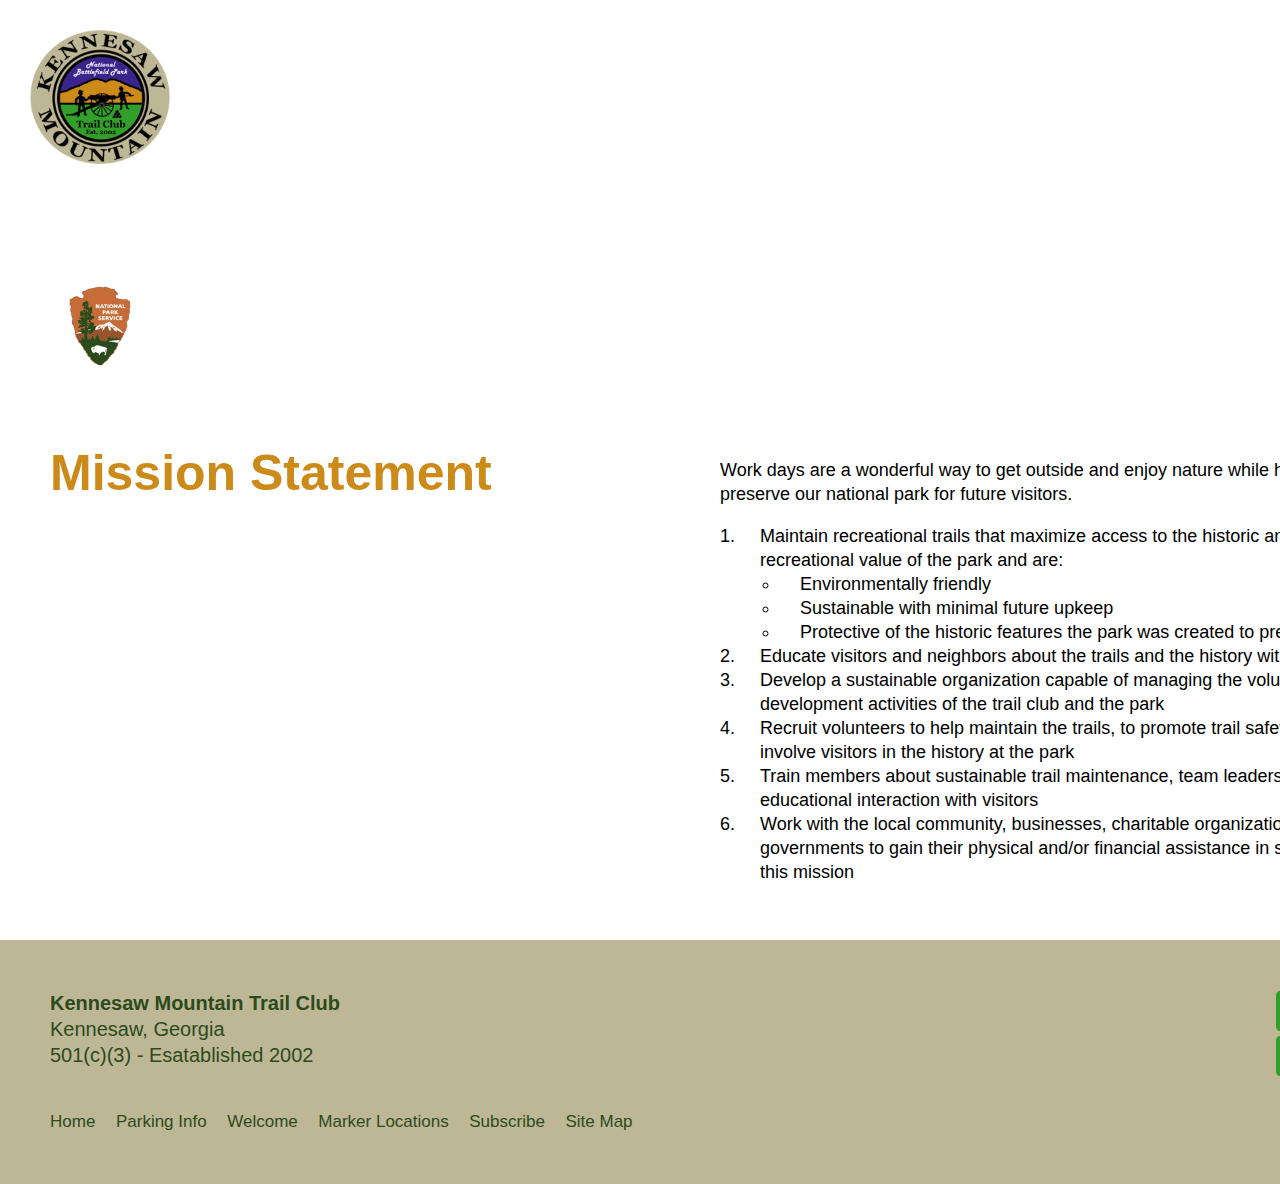
==== about.html @ 4837df8c "commit" ====
<!DOCTYPE html>
<html>
    <head>
        <link href="https://fonts.googleapis.com/css2?family=Open+Sans:wght@300;400;500;600;700;800&display=swap" rel="stylesheet">
        <link rel="stylesheet" href="css/style.css" type="text/css">
    </head>
    
    <body>
        <div class="header-bg-img">
            <div class="container" id="grid">
                <div class="inline-block kmtc-logo">
                    <img src="images/kennesaw-logo 1.png" width="140px">
                </div>
                <div class="top-nav">
                    <div class="dropdown" id="about">
                        <a class="dropbtn" href=about.html role="button" data-toggle="dropdown" aria-haspopup="true" aria-expanded="false">About</a>
                        <div class="dropdown-content" aria-labelledby="dropdownMenuLink">
                          <a href="#">Board of Directors</a>
                          <a href="#">Club History and Archives</a>
                        </div>
                    </div>
                    <div class="dropdown" id="get-involved">
                        <a class="dropbtn">Get Involved 
                        </a>
                        <div class="dropdown-content">
                          <a href="#">Why Volunteer</a>
                          <a href="#">Monthly Workdays</a>
                          <a href="#">Be a Crew Leader</a>
                          <a href="#">Trail Ambassadors</a>
                        </div>
                    </div>
                    <div class="dropdown" id="trail-projects">
                        <a class="dropbtn">Trail Projects 
                        </a>
                        <div class="dropdown-content">
                          <a href="#">Special Events</a>
                          <a href="#">Youth & Scout Projects</a>
                        </div>
                    </div>
                    <div class="dropdown" id="information">
                        <a class="dropbtn">Information 
                        </a>
                        <div class="dropdown-content">
                          <a href="#">Newsletters</a>
                          <a href="#">Leave No Trace</a>
                          <a href="#">Maps and Hiking Tips</a>
                        </div>
                    </div>
                    <div class="dropdown" id="contact-us">
                        <a class="dropbtn">Contact Us 
                        </a>
                        <div class="dropdown-content">
                          <a href="#">Board of Directors</a>
                        </div>
                    </div>
                </div>
                <div class="inline-block nps-logo">
                    <img src="images/NPS-logo.png" height="80px">
                </div>
            </div>
        </div>
        <div class="mission-statement">
            <div class="mission-statement-title">
                <h1>Mission Statement</h1>
            </div>
            <div>
            <p id="mission-statement-p">Work days are a wonderful way to get outside and enjoy nature while helping preserve our national park for future visitors. </p>
            <ol type="1">
                <li>Maintain recreational trails that maximize access to the historic and recreational value of the park and are:</li>
                  <ul>
                    <li>Environmentally friendly</li>
                    <li>Sustainable with minimal future upkeep</li>
                    <li>Protective of the historic features the park was created to preserve</li>
                  </ul>
                <li> Educate visitors and neighbors about the trails and the history within the park </li>
                <li> Develop a sustainable organization capable of managing the volunteer and development activities of the trail club and the park </li> 
                <li> Recruit volunteers to help maintain the trails, to promote trail safety, and to involve visitors in the history at the park </li>
                <li> Train members about sustainable trail maintenance, team leadership and educational interaction with visitors </li>
                <li> Work with the local community, businesses, charitable organizations and governments to gain their physical and/or financial assistance in supporting this mission </li>
              </ol>
            </div>
        </div>
    </body>
    <footer>
        <div class="footer-content">
            <p><b>Kennesaw Mountain Trail Club</b></p>
            <p>Kennesaw, Georgia</p>
            <p>501(c)(3) - Esatablished 2002</p>
            <div class="footer-nav">
                <a href="#home">Home</a>
                <a href="#parking-info">Parking Info</a>
                <a href="#welcome-center">Welcome</a>
                <a href="#marker-locations">Marker Locations</a>
                <a href="#subscribe">Subscribe</a>
                <a href="#site-map">Site Map</a>
            </div>
        </div>
        <div>
            <div class="social" id="icons">
                <a href="#facebook"><img src="images/icon-facebook.png" width="40px"></a>
                <a href="#twitter"><img src="images/icon-twitter.png" width="40px"></a>
            </div>
        </div>
    </footer>
</html>
---- css/style.css ----
/* Homepage Content */

html, body, footer {
    margin: 0px;
    padding: 0px;
    overflow-x: hidden;
}
body {
    font-family: 'Roboto', sans-serif;
}
.header-bg-img {
    background-image: url("../images/header-home.png");
    height: 400px;
    background-position: center;
    background-repeat: no-repeat;
    background-size: cover;
    position: relative;
}
#grid {
    display: grid;
    grid-template-columns: 200px 880px
}
.container {
    width: 100% auto;
    height: 400px;
    justify-content: space-between;
    align-content: space-between;
}
.kmtc-logo {
    padding: 30px;
}
.nps-logo {
    padding: 30px;
    margin: auto;
}
.top-nav {
    overflow: hidden;
    background-color: transparent;
    float: right;
    vertical-align: top;
    margin-top: 70px;
    margin-right: 25px;
    width: 850px;
}
.top-nav a {
    float: left;
    color: #2C4B1D;
    text-align: center;
    padding: 14px 16px;
    text-decoration: none;
    font-size: 16px;
    letter-spacing: 1px;
}
.dropdown {
    float: left;
    overflow: hidden;
    margin-right: 40px;
}
.dropdown .dropbtn {
    font-size: 18px;
    border: none;
    outline: none;
    color: white;
    padding: 14px 16px;
    background-color: inherit;
    font-family: inherit;
    margin: 0;
}
.dropdown-content {
    display: none;
    position: absolute;
    background-color: rgba(44,75,29,0.8);
    min-width: 160px;
    box-shadow: 0px 8px 16px 0px rgba(0,0,0,0.2);
    z-index: 1;
    margin-top: 44px;
    margin-left: 16px;
  }
.dropdown-content a {
    float: none;
    font-size: 14px;
    color: white;
    padding: 12px 16px;
    text-decoration: none;
    display: block;
    text-align: left;
    }
.dropdown-content a:hover {
    background-color: rgba(51,159,43,0.7);
  }
.dropdown:hover .dropdown-content {
    display: block;
  }
.covid-banner {
    background-color: rgb(60,36,141);
    color: white;
    height: 50px;
    font-family: inherit;
    font-size: 18px;
    text-align: center;
    padding: 5px 10px 10px 10px;
    margin: 0;
  }
.covid-banner a {
    color: white;
    text-decoration: none;
  }
.covid-banner a:hover {
      color: rgb(204, 138, 25);
  }
.hero-info-grid {
    display: grid;
    grid-template-columns: 1fr 1fr 1fr;
    height: 260px;
    margin: 0;
    padding: 0;
  }
.hiking-tips {
    background-image: url(../images/hiking-tips-bg-img.png);
    background-repeat: no-repeat;
    background-size: cover;
    background-position: center;
    padding: 20px 200px 0px 50px;
    color: rgb(204, 138, 25);
    font: 'Roboto-Medium';
    font-size: 30px;
    text-align: left;
  }
.volunteer {
    background-image: url(../images/volunteer-bg-img.png);
    background-repeat: no-repeat;
    background-position: center;
    background-size: cover;
    color: white;
    font: 'Roboto-Medium';
    text-align: center;
    line-height: 46px;
}
.volunteer h2 {
    font-size: 46px;
    padding-top: 24px;
    margin-bottom: 20px;
    font-weight: 300;
}
.volunteer h1 {
    font-size: 84px;
    font-weight: 900;
    margin: 0px;
}
.trail-workdays {
    background-image: url(../images/work-day-bg-img.png);
    background-repeat: no-repeat;
    background-size: cover;
    padding: 20px 50px 0px 20px;
    text-align: right;
  }
.trail-workdays h2 {
    font-size: 46px;
    font-weight: 700;
    color: rgb(204, 138, 25);
    margin-bottom: 10px;
}
.trail-workdays h3 {
    font-size: 28px;
    font-weight: 400;
    color: white;
    margin-top: 0px;
    padding-left: 200px;
}
.about-workdays {
    display: grid;
    grid-template-columns: 700px 700px;
    padding: 40px 0px 40px 0px;
  }
.trail-days-title h3 {
    font-size: 28px;
    font-weight: 300;
    padding: 14px 0px 0px 50px;
    margin: 0px;
}
.trail-days-title h1 {
    font-size: 50px;
    font-weight: 700;
    color: rgb(204, 138, 25);
    padding: 4px 0px 0px 50px;
    margin: 0px;
}
#trail-days-p {
    font-size: 18px;
    line-height: 24px;
    line-break: normal;
    padding: 0px 20px 0px 20px;
}
footer {
    display: grid;
    grid-template-columns: 1216px 124px;
    background-color: rgb(190, 183, 150);
    padding: 40px 0px 50px 50px;
}
.footer-content {
    font-size: 20px;
    font-weight: 400;
    color: rgb(44,75,29);
    line-height: 24px;
}
.footer-content p {
    line-height: 6px;
}
.footer-nav {
    padding-top: 30px;
}
.footer-nav a:link {
    font-size: 17px;
    color: inherit;
    font-weight: 500;
    text-decoration: none;
    padding-right: 15px;
}
.footer-nav a:hover, a:active{
    color: rgb(51,159,43);
}
.social {
    margin-top: 10px;
}
#icons a {
    padding: 10px;
}

/* About Us - CSS */

.mission-statement {
    display: grid;
    grid-template-columns: 700px 700px;
    padding: 40px 0px 40px 0px;
  }
.mission-statement h3 {
    font-size: 28px;
    font-weight: 300;
    padding: 14px 0px 0px 50px;
    margin: 0px;
}
.mission-statement h1 {
    font-size: 50px;
    font-weight: 700;
    color: rgb(204, 138, 25);
    padding: 4px 0px 0px 50px;
    margin: 0px;
}
#mission-statement-p, li {
    font-size: 18px;
    line-height: 24px;
    line-break: normal;
    padding: 0px 20px 0px 20px;
}
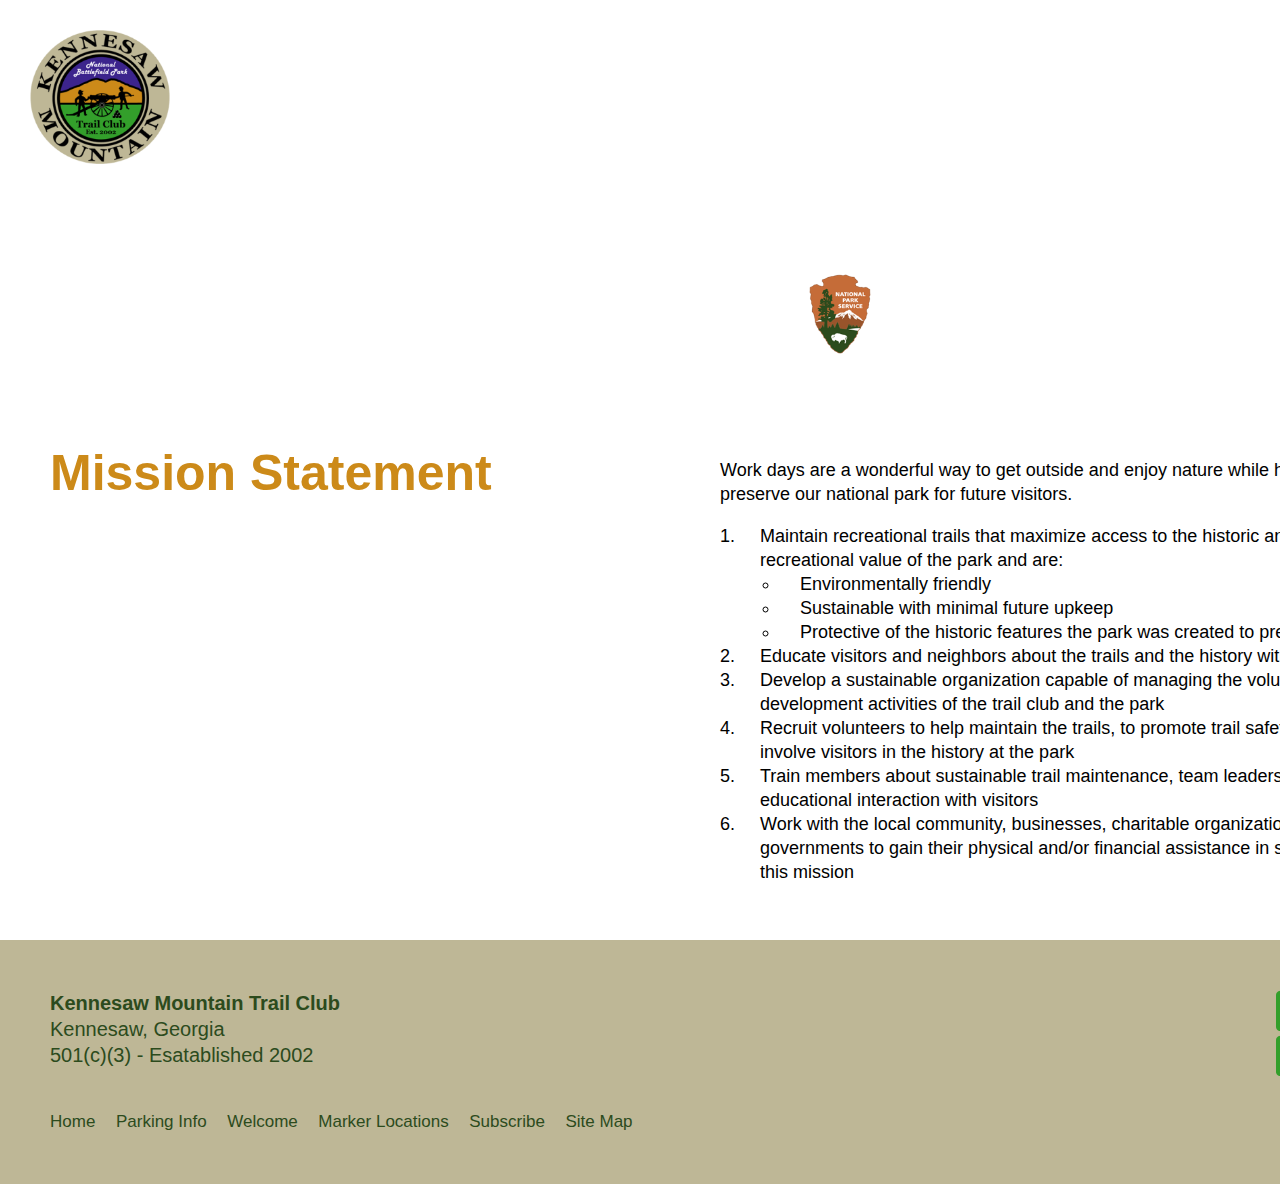
==== commit 22039941: "commit" ====
--- a/about.html
+++ b/about.html
@@ -9,7 +9,8 @@
         <div class="header-bg-img">
             <div class="container" id="grid">
                 <div class="inline-block kmtc-logo">
-                    <img src="images/kennesaw-logo 1.png" width="140px">
+                    <a href="index.html">
+                        <img alt="KMTC" src="images/kennesaw-logo 1.png" width="140px">
                 </div>
                 <div class="top-nav">
                     <div class="dropdown" id="about">
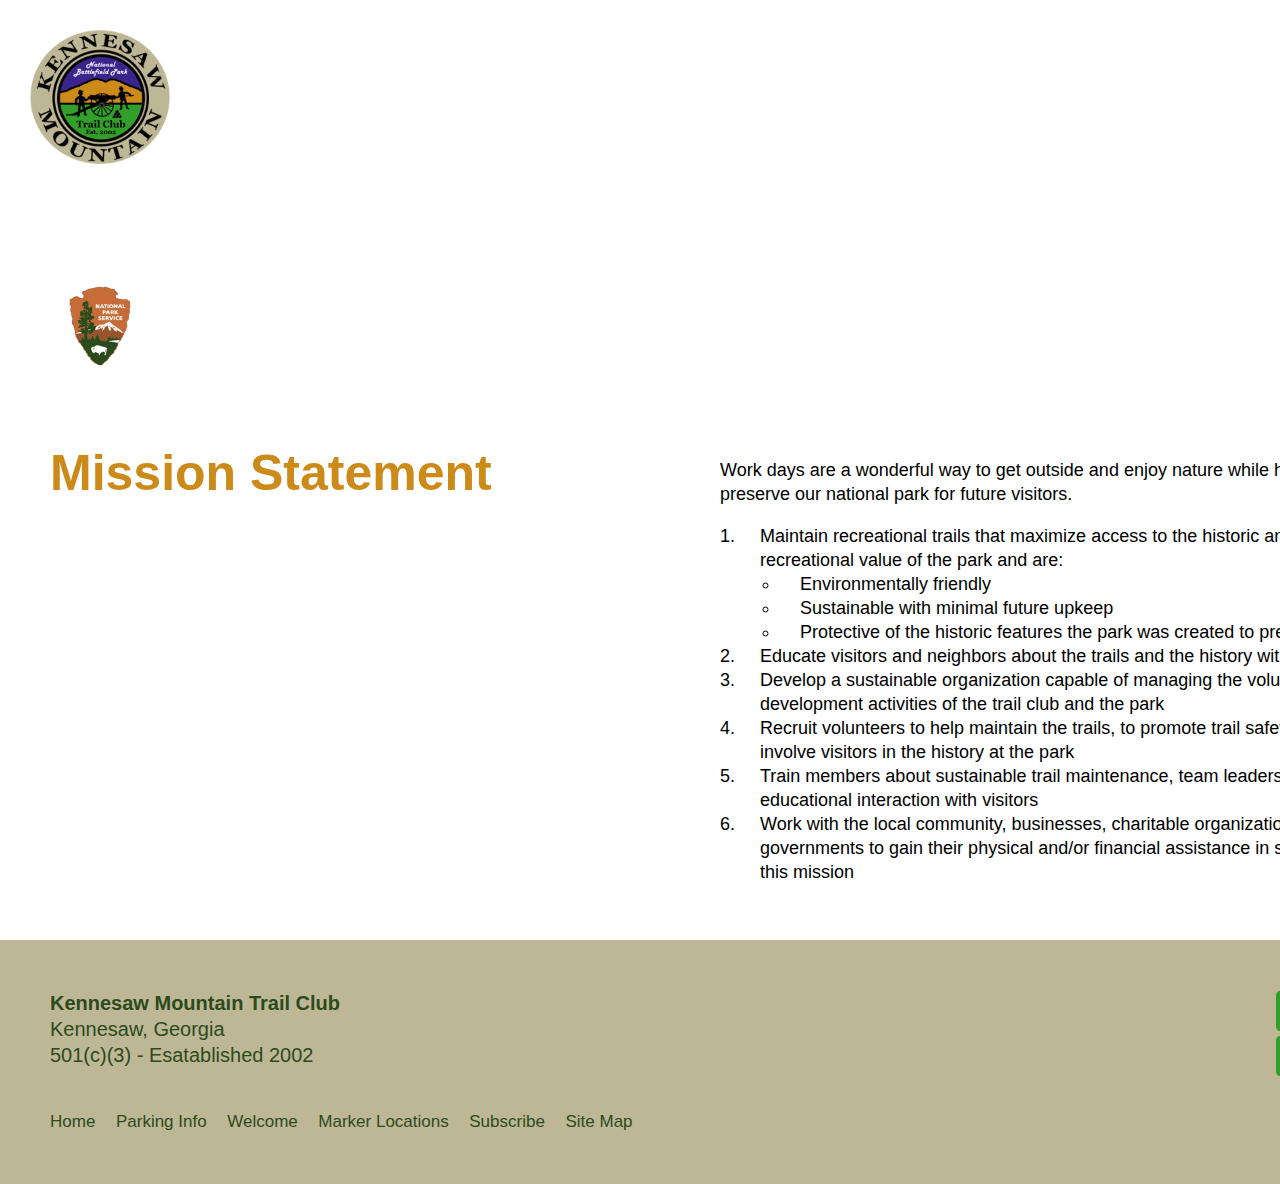
==== commit b5df08b8: "commit" ====
--- a/about.html
+++ b/about.html
@@ -8,9 +8,10 @@
     <body>
         <div class="header-bg-img">
             <div class="container" id="grid">
-                <div class="inline-block kmtc-logo">
+                <div class="kmtc-logo">
                     <a href="index.html">
                         <img alt="KMTC" src="images/kennesaw-logo 1.png" width="140px">
+                    </a>
                 </div>
                 <div class="top-nav">
                     <div class="dropdown" id="about">
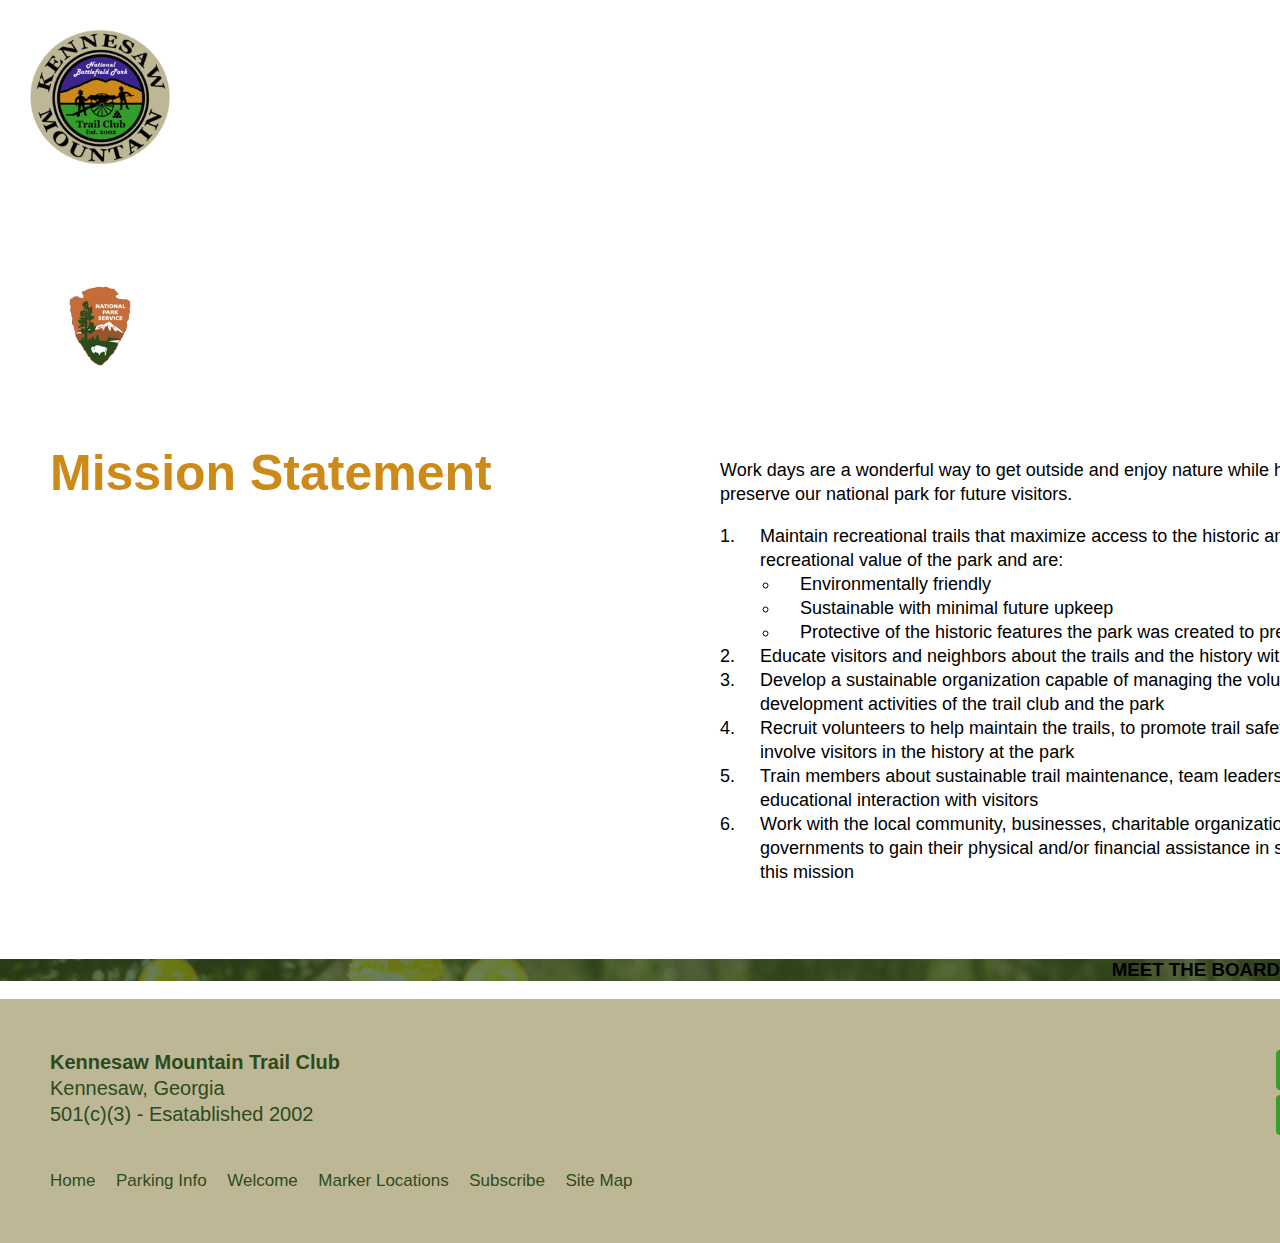
==== commit 4ba3247e: "commit" ====
--- a/about.html
+++ b/about.html
@@ -6,6 +6,9 @@
     </head>
     
     <body>
+    
+    <!--Navigation-->
+
         <div class="header-bg-img">
             <div class="container" id="grid">
                 <div class="kmtc-logo">
@@ -61,6 +64,9 @@
                 </div>
             </div>
         </div>
+
+    <!--Mission Statement-->
+
         <div class="mission-statement">
             <div class="mission-statement-title">
                 <h1>Mission Statement</h1>
@@ -82,7 +88,13 @@
               </ol>
             </div>
         </div>
+        <div class="the-board">
+            <h3>MEET THE BOARD</h3>
+        </div>
     </body>
+
+    <!--Footer-->
+
     <footer>
         <div class="footer-content">
             <p><b>Kennesaw Mountain Trail Club</b></p>
--- a/css/style.css
+++ b/css/style.css
@@ -167,18 +167,18 @@
     margin-top: 0px;
     padding-left: 200px;
 }
-.about-workdays {
+.about-workdays, .mission-statement {
     display: grid;
     grid-template-columns: 700px 700px;
     padding: 40px 0px 40px 0px;
   }
-.trail-days-title h3 {
+.trail-days-title h3, .mission-statement h3 {
     font-size: 28px;
     font-weight: 300;
     padding: 14px 0px 0px 50px;
     margin: 0px;
 }
-.trail-days-title h1 {
+.trail-days-title h1, .mission-statement h1 {
     font-size: 50px;
     font-weight: 700;
     color: rgb(204, 138, 25);
@@ -228,27 +228,16 @@
 
 /* About Us - CSS */
 
-.mission-statement {
-    display: grid;
-    grid-template-columns: 700px 700px;
-    padding: 40px 0px 40px 0px;
-  }
-.mission-statement h3 {
-    font-size: 28px;
-    font-weight: 300;
-    padding: 14px 0px 0px 50px;
-    margin: 0px;
-}
-.mission-statement h1 {
-    font-size: 50px;
-    font-weight: 700;
-    color: rgb(204, 138, 25);
-    padding: 4px 0px 0px 50px;
-    margin: 0px;
-}
 #mission-statement-p, li {
     font-size: 18px;
     line-height: 24px;
     line-break: normal;
     padding: 0px 20px 0px 20px;
-}+}
+.the-board {
+    background-image: url(../images/meet-the-board-bg-img.png);
+    background-repeat: no-repeat;
+    background-size: cover;
+    padding: auto 50px auto 0px;
+    text-align: right;
+  }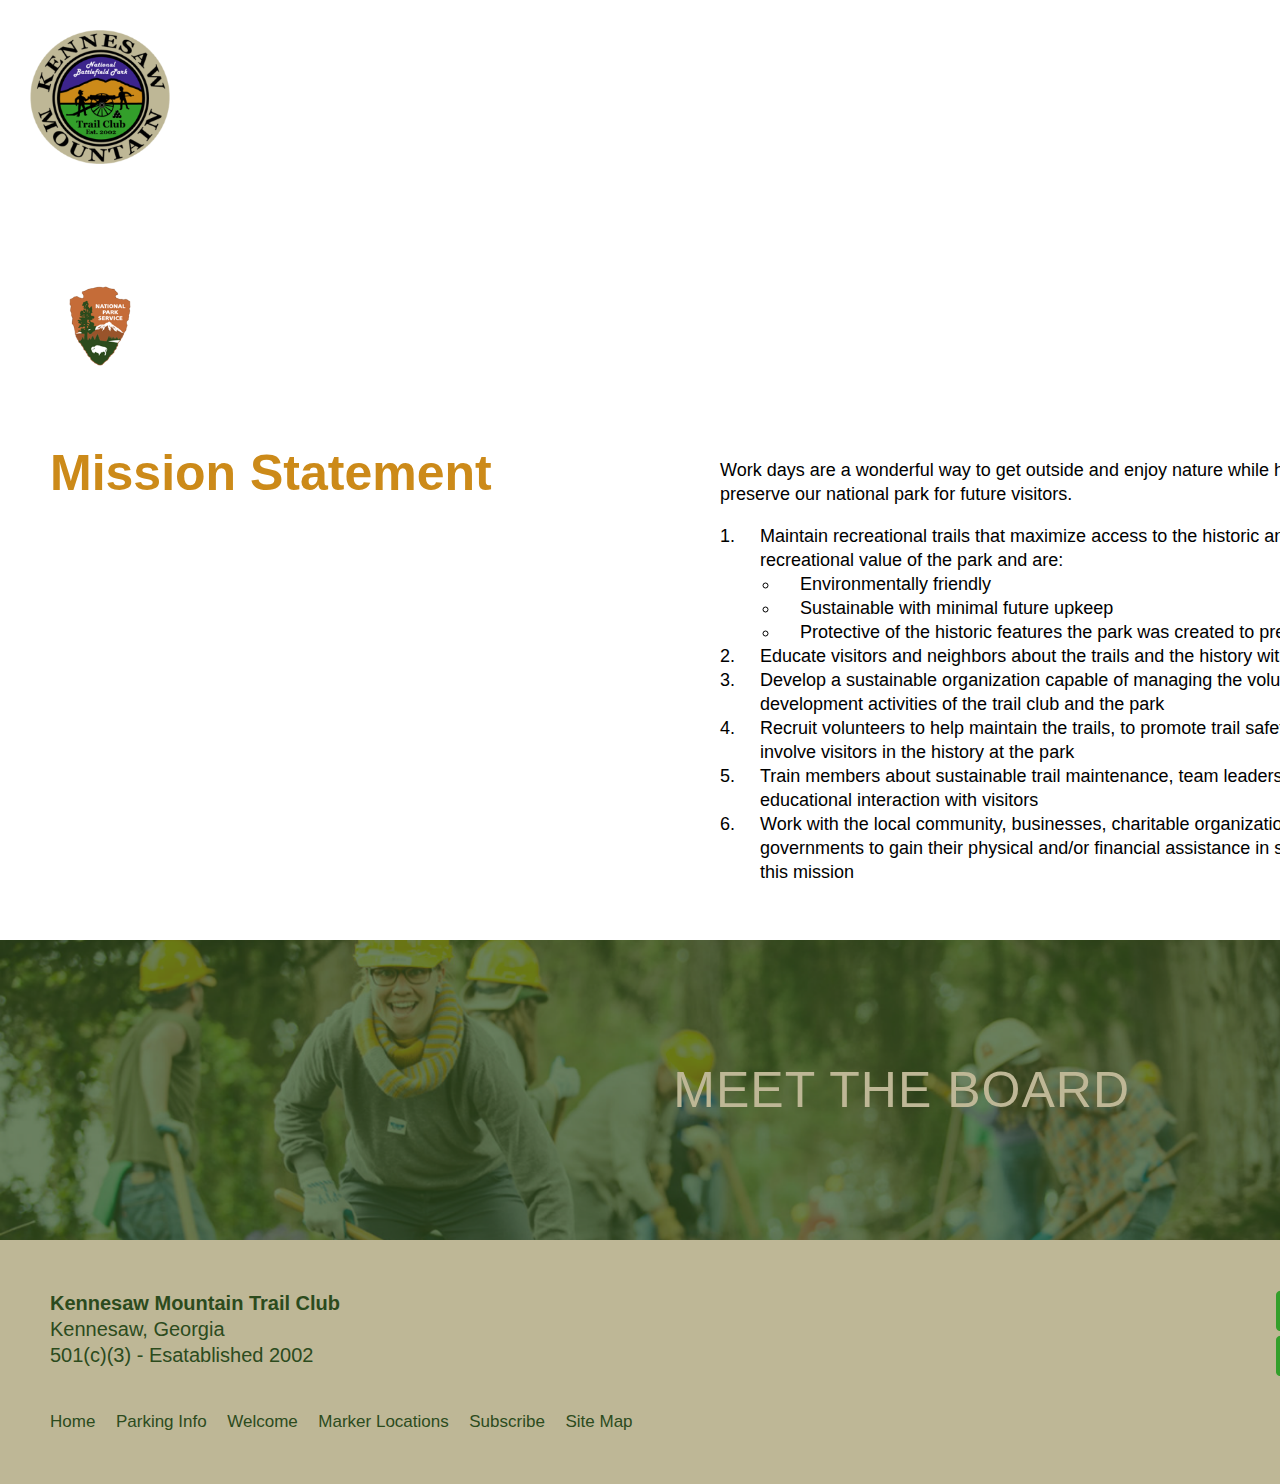
==== commit 5283a47c: "commit" ====
--- a/about.html
+++ b/about.html
@@ -18,8 +18,8 @@
                 </div>
                 <div class="top-nav">
                     <div class="dropdown" id="about">
-                        <a class="dropbtn" href=about.html role="button" data-toggle="dropdown" aria-haspopup="true" aria-expanded="false">About</a>
-                        <div class="dropdown-content" aria-labelledby="dropdownMenuLink">
+                        <a class="dropbtn" href=about.html role="button" data-toggle="dropdown">About</a>
+                        <div class="dropdown-content">
                           <a href="#">Board of Directors</a>
                           <a href="#">Club History and Archives</a>
                         </div>
@@ -89,7 +89,7 @@
             </div>
         </div>
         <div class="the-board">
-            <h3>MEET THE BOARD</h3>
+            <a href="#">MEET THE BOARD</a>
         </div>
     </body>
 
--- a/css/style.css
+++ b/css/style.css
@@ -235,9 +235,25 @@
     padding: 0px 20px 0px 20px;
 }
 .the-board {
+    display: grid;
     background-image: url(../images/meet-the-board-bg-img.png);
     background-repeat: no-repeat;
     background-size: cover;
-    padding: auto 50px auto 0px;
+    height: 300px;
+    padding: 0px 50px 0px 0px;
+  }
+.the-board a {
+    font-size: 50px;
+    color: rgb(190, 183, 150);
+    font-weight: 400;
+    letter-spacing: 1px;
+    text-decoration: none;
     text-align: right;
+    align-self: center;
+    margin-right: 100px;
+  }
+  .the-board a:hover {
+    font-size: 51px;  
+    font-weight: 500;
+    color: rgb(204, 138, 25);
   }